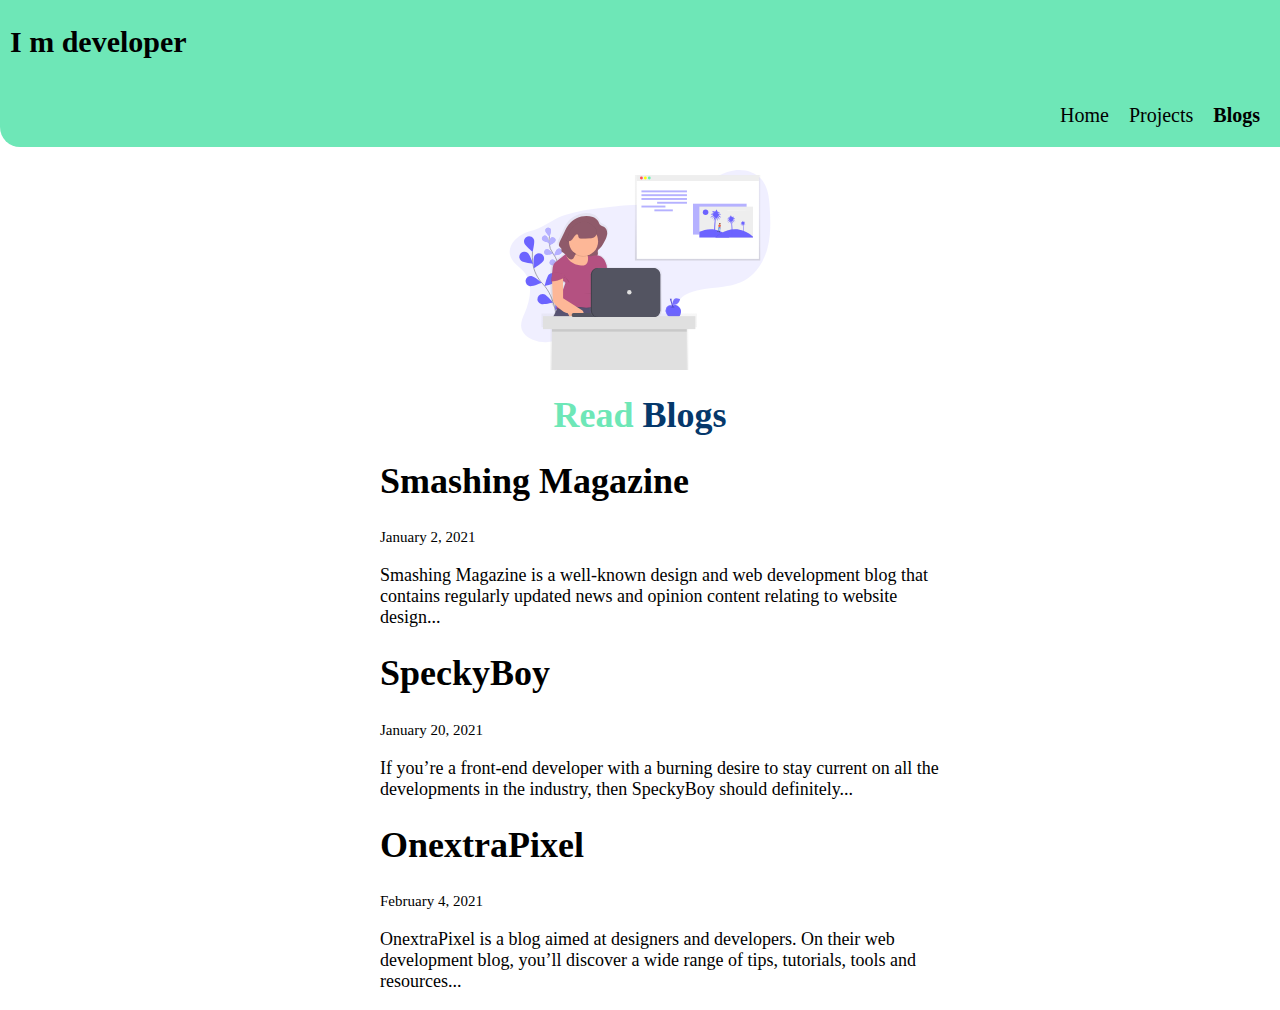
==== blogs.html @ d0f89b70 "intial commit" ====
<!DOCTYPE html>
<html lang="en">

<head>
    <meta charset="UTF-8">
    <meta name="viewport" content="width=device-width, initial-scale=1.0">
    <meta http-equiv="X-UA-Compatible" content="ie=edge">
    <title>Blogs</title>
    <link rel="stylesheet" href="style.css">
</head>

<body class="body">
    <header class="navigation">
        <h2 class="hd">I m developer </h2>
        <ul class="menu">
            <li class="nav">
                <a class="blog" href="/blogs.html">Blogs</a>
            </li>
            <li class="nav">
                <a href="#">Projects</a>
            </li>
            <li class="nav">
                <a href="/index.html">Home</a>
            </li>
        </ul>
    </header>
    <img class="hero" src="undraw_blogging_vpvv.svg">
    <h1 class="head">Read <span class="span">Blogs </span> </h1>
    <div class="center">
        <ul class="link">
            <li>
                <h1><a href="SmashingMagazine.html">Smashing Magazine</a></h1>
                <small class="small"> January 2, 2021</small>
                <p>
                    Smashing Magazine is a well-known design and web development blog
                    that contains regularly updated news and opinion content relating
                    to website design...
                </p>
            </li>

            <li>
                <h1> <a href="SpeckyBoy.html">SpeckyBoy</a></h1>
                <small> January 20, 2021</small>
                <p>
                    If you’re a front-end developer with a burning desire to stay current
                    on all the developments in the industry, then SpeckyBoy should definitely...
                </p>
            </li>
            <li>
                <h1> <a href="OnextraPixel.html">OnextraPixel</a></h1>
                <small> February 4, 2021</small>
                <p>
                    OnextraPixel is a blog aimed at designers and developers.
                    On their web development blog, you’ll discover a wide range of tips,
                    tutorials, tools and resources...
                </p>
            </li>
        </ul>
    </div>
</body>

</html>
---- style.css ----
.navigation {
    background-color: #6EE7B7;
    padding-top: 0px;
    font-size: 20px;
    position: fixed;
    width: 100%;
    top: 0;
    border-bottom-left-radius: 20px;
}

.menu {
    list-style-type: none;
    padding: 10px;
    overflow: hidden;
    margin: 0px;
}

.nav a {
    display: block;
    text-align: right;
    padding: 10px;
    text-decoration: none;
    color: black;
    font-size: 20px;
    float: right;
}

.hd{
    padding-left: 10px;
}

li a:hover {
    color: darkcyan;
    font-style: bold;
}

.home {
    font-weight: bold;
}
.blog {
    font-weight: bold;
}

nav ul active {
    color: darkcyan;
}

.hero {
    padding-top: 170px;
    width: 300px;
    height: 200px;
    display: block;
    margin-bottom: 20px;
    margin-left: auto;
    margin-right: auto;
}


.container {
    text-align: center;
}

.center{
    max-width: 600px;
    margin: auto;
}

.foot {
    background-color: #6EE7B7;
    padding: 2rem 0rem;
    border-top-right-radius: 20px;
    text-align: center;
}

.foot-menu {
    list-style-type: none;
    padding: 8px;
}

.footer-list-item {
    padding: 10px;
    color: black;
    font-size: 20px;
    display: inline;
}

.footer-list-item .active {
    text-decoration: none;
    color: #000000;
}

section {
    padding-top: 20px;
    padding-bottom: 40px;
}

.off-white-section {
    background-color: #EDF5E1;
    max-width: 100%;
}

body{
    margin: 0px;
}

.projects {
background-color: #6EE7B7;
color:  black;
padding: 10px 20px;
text-align: center;
text-decoration: none;
display: inline-block;
border-radius: 8px;
}
.blogs {
background-color: white;
color:  #6EE7B7;
padding: 10px 20px;
text-align: center;
text-decoration: none;
display: inline-block;
border-radius: 8px;
border: 2px solid  #6EE7B7;
}



.body{
    font-family: PT serif, serif;
    font-size: 18px;
}
.head{
    text-align: center;
    color:#6EE7B7;
    font-weight: bold; 
}
.card {
    box-shadow: 0 4px 8px 0 rgba(0, 0, 0, 0.2);
    transition: 0.3s;
    width: 40%;
    background-color: bisque;
    max-width: 600px;
    margin: auto;
}

.span{
    color: #05386B;
}

.link{
    list-style-type: none;
    
}
li a{
    text-decoration: none;
    color: black;
}
.img{
    width: 500px;
    height:400px;
}
.image{
    text-align: center;
}
.list-item{
list-style-type: none;
}
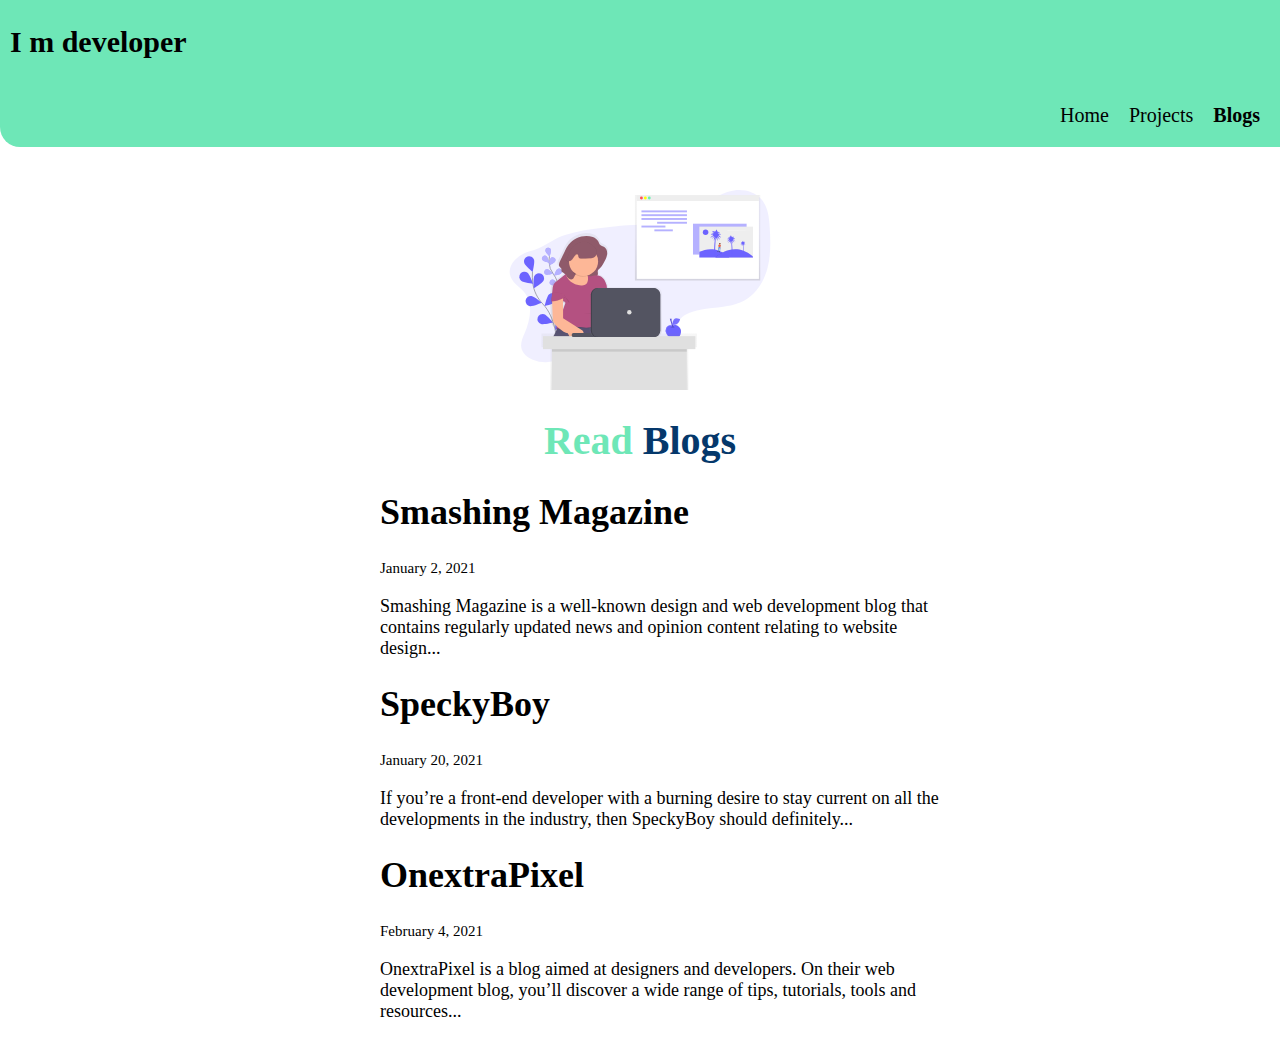
==== commit 8f43eadd: "change in style" ====
--- a/blogs.html
+++ b/blogs.html
@@ -9,7 +9,7 @@
     <link rel="stylesheet" href="style.css">
 </head>
 
-<body class="body">
+<body>
     <header class="navigation">
         <h2 class="hd">I m developer </h2>
         <ul class="menu">
@@ -17,7 +17,7 @@
                 <a class="blog" href="/blogs.html">Blogs</a>
             </li>
             <li class="nav">
-                <a href="#">Projects</a>
+                <a href="/projects.html">Projects</a>
             </li>
             <li class="nav">
                 <a href="/index.html">Home</a>
--- a/style.css
+++ b/style.css
@@ -35,10 +35,7 @@
     font-style: bold;
 }
 
-.home {
-    font-weight: bold;
-}
-.blog {
+.home, .blog, .project{
     font-weight: bold;
 }
 
@@ -47,7 +44,7 @@
 }
 
 .hero {
-    padding-top: 170px;
+    padding-top: 190px;
     width: 300px;
     height: 200px;
     display: block;
@@ -55,8 +52,6 @@
     margin-left: auto;
     margin-right: auto;
 }
-
-
 .container {
     text-align: center;
 }
@@ -102,9 +97,11 @@
 
 body{
     margin: 0px;
+    font-family: PT serif, serif; 
+    font-size: 18px;
 }
 
-.projects {
+.projects, .button1 {
 background-color: #6EE7B7;
 color:  black;
 padding: 10px 20px;
@@ -112,8 +109,12 @@
 text-decoration: none;
 display: inline-block;
 border-radius: 8px;
+margin-bottom: 5px;
 }
-.blogs {
+.button1:hover, .button2:hover{
+background-color: #60caa0;
+}
+.blogs, .button2 {
 background-color: white;
 color:  #6EE7B7;
 padding: 10px 20px;
@@ -122,18 +123,14 @@
 display: inline-block;
 border-radius: 8px;
 border: 2px solid  #6EE7B7;
+margin-bottom: 5px;
 }
 
-
-
-.body{
-    font-family: PT serif, serif;
-    font-size: 18px;
-}
 .head{
     text-align: center;
     color:#6EE7B7;
     font-weight: bold; 
+    font-size:40px;
 }
 .card {
     box-shadow: 0 4px 8px 0 rgba(0, 0, 0, 0.2);
@@ -146,6 +143,7 @@
 
 .span{
     color: #05386B;
+    font-size:40px;
 }
 
 .link{
